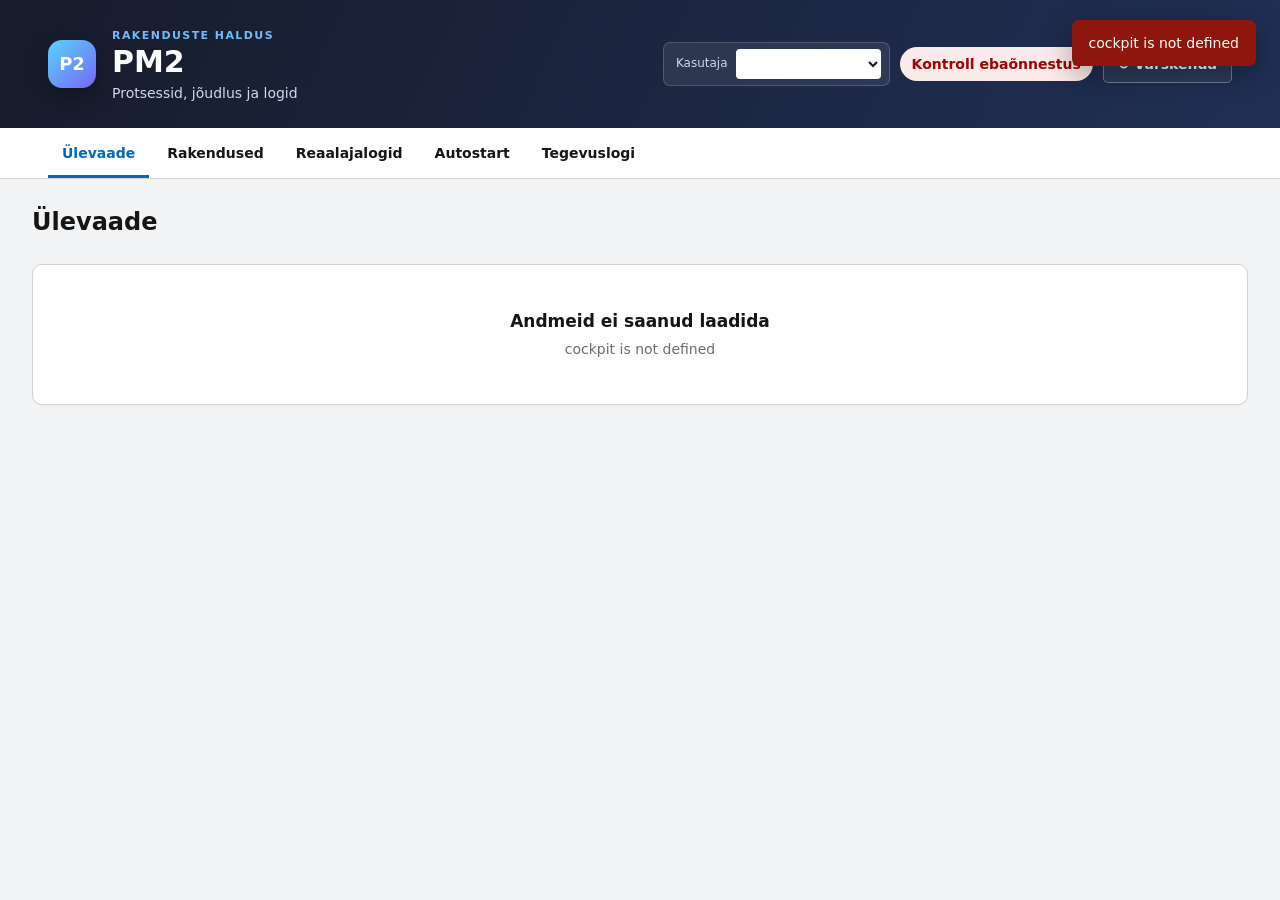
==== cockpit-pm2/index.html @ 588d758e "Add PM2 module and multi-port reverse proxy support" ====
<!doctype html>
<html lang="et">
<head>
  <meta charset="utf-8">
  <meta name="viewport" content="width=device-width,initial-scale=1">
  <title>PM2 rakendused</title>
  <link rel="stylesheet" href="../base1/patternfly.css">
  <link rel="stylesheet" href="style.css">
  <script src="../base1/cockpit.js"></script>
</head>
<body>
  <div id="toast" class="toast hidden"></div>
  <header>
    <div class="brand"><span class="logo">P2</span><div><span class="eyebrow">RAKENDUSTE HALDUS</span><h1>PM2</h1><p id="subtitle">Protsessid, jõudlus ja logid</p></div></div>
    <div class="header-actions">
      <label class="user-picker"><span>Kasutaja</span><select id="user-select" aria-label="PM2 kasutaja"></select></label>
      <span id="health" class="status loading">Kontrollin</span>
      <button id="refresh" class="header-button">↻ Värskenda</button>
    </div>
  </header>
  <nav id="nav">
    <button class="active" data-view="overview">Ülevaade</button>
    <button data-view="apps">Rakendused</button>
    <button data-view="logs">Reaalajalogid</button>
    <button data-view="startup">Autostart</button>
    <button data-view="activity">Tegevuslogi</button>
  </nav>
  <main>
    <div id="loading" class="loading"><span class="spinner"></span><span>Laen PM2 olekut…</span></div>
    <section id="content" class="hidden"></section>
  </main>

  <dialog id="app-dialog"><form id="app-form">
    <div class="dialog-head"><div><span class="eyebrow">UUS RAKENDUS</span><h2>Lisa PM2 rakendus</h2><p>Rakendus käivitatakse valitud Linuxi kasutajana.</p></div><button type="button" class="icon-button" data-close-app>×</button></div>
    <div class="form-grid">
      <label class="field"><span>Nimi</span><input name="name" required maxlength="100" placeholder="minu-rakendus"></label>
      <label class="field"><span>Töökataloog</span><input name="cwd" required placeholder="/home/kasutaja/Projects/App"></label>
      <label class="field wide"><span>Käivitusfail</span><input name="script" required placeholder="dist/index.js"><small>Absoluutne tee või töökataloogi suhtes.</small></label>
      <label class="field"><span>Interpretaator</span><select name="interpreter"><option value="">Automaatne</option><option value="node">Node.js</option><option value="python3">Python 3</option><option value="bash">Bash</option><option value="none">Käivitatav fail</option></select></label>
      <label class="field"><span>Režiim</span><select name="mode"><option value="fork">Fork</option><option value="cluster">Cluster</option></select></label>
      <label class="field"><span>Instantse</span><input name="instances" type="number" min="1" max="64" value="1"></label>
      <label class="field"><span>Mälupiirang</span><input name="max_memory" placeholder="500M"><small>Valikuline, nt 500M või 2G.</small></label>
      <label class="field wide"><span>Argumendid</span><input name="arguments" placeholder="--port 3000 --verbose"><small>Käsurea argumendid; jutumärgid on toetatud.</small></label>
      <label class="field wide"><span>Keskkonnamuutujad</span><textarea name="environment" rows="4" placeholder="NODE_ENV=production&#10;PORT=3000"></textarea><small>Üks KEY=value rea kohta. Väärtusi pärast salvestamist UI-s ei näidata.</small></label>
    </div>
    <div class="option-row"><label><input name="autorestart" type="checkbox" checked> Taaskäivita vea korral</label><label><input name="watch" type="checkbox"> Jälgi failimuudatusi</label></div>
    <section class="publish-card">
      <label class="publish-toggle"><span><strong>Avalda reverse proxy kaudu</strong><small>Loo rakendusele HTTPS-aadress ühisdomeeni alamrajal.</small></span><input name="publish" type="checkbox"></label>
      <div id="publish-fields" class="form-grid hidden">
        <label class="field"><span>Avalik domeen</span><input name="public_domain" placeholder="server.example.ee"></label>
        <label class="field"><span>Alamrada</span><input name="public_path" placeholder="/rakendus" pattern="/[a-z0-9][a-z0-9_-]*"><small>Lõpuslash lisatakse automaatselt.</small></label>
        <label class="field"><span>Rakenduse kohalik port</span><input name="public_port" type="number" min="1024" max="65535" placeholder="3000"><small>Lisatakse rakendusele PORT muutujana.</small></label>
        <div class="field route-options"><label><input name="strip_prefix" type="checkbox" checked> Eemalda prefiks</label><label><input name="public_websocket" type="checkbox" checked> WebSocketid</label></div>
        <p class="field wide publish-hint">Frontend-rakenduse absoluutsete <code>/assets</code> ja <code>/api</code> aadresside korral määra rakenduses baasrajaks sama alamrada.</p>
      </div>
    </section>
    <div class="dialog-actions"><button type="button" class="button" data-close-app>Loobu</button><button id="app-submit" class="button primary">Lisa ja käivita</button></div>
  </form></dialog>

  <dialog id="detail-dialog">
    <div class="dialog-head"><div><span class="eyebrow">PROTSESSI DETAILID</span><h2 id="detail-title"></h2></div><button type="button" class="icon-button" data-close-detail>×</button></div>
    <div id="detail-content"></div>
    <div class="dialog-actions"><button class="button" data-close-detail>Sulge</button></div>
  </dialog>

  <dialog id="confirm-dialog"><form id="confirm-form">
    <div class="danger-icon">!</div><h2 id="confirm-title"></h2><p id="confirm-text"></p>
    <label class="field"><span id="confirm-prompt"></span><input id="confirm-input" autocomplete="off"></label>
    <div class="dialog-actions"><button type="button" class="button" data-close-confirm>Loobu</button><button id="confirm-submit" class="button danger">Kinnita</button></div>
  </form></dialog>
  <script src="app.js"></script>
</body>
</html>
---- cockpit-pm2/style.css ----
:root{color-scheme:light dark;--bg:var(--pf-v5-global--BackgroundColor--200,#f2f3f5);--surface:var(--pf-v5-global--BackgroundColor--100,#fff);--text:var(--pf-v5-global--Color--100,#151515);--muted:#6a6e73;--border:#d2d2d2;--blue:#06c;--green:#16833b;--red:#c9190b;--amber:#f0ab00}*{box-sizing:border-box}body{margin:0;background:var(--bg);color:var(--text);font:14px/1.45 system-ui,-apple-system,"Segoe UI",sans-serif}header{min-height:108px;padding:24px clamp(18px,4vw,48px);background:linear-gradient(115deg,#171c2b,#202f55);color:#fff;display:flex;align-items:center;justify-content:space-between;gap:24px}.brand{display:flex;align-items:center;gap:16px}.logo{width:48px;height:48px;border-radius:14px;background:linear-gradient(135deg,#59d2fe,#7667f5);display:grid;place-items:center;font-weight:800;font-size:18px;box-shadow:0 8px 24px #0005}.eyebrow{font-size:11px;letter-spacing:.13em;font-weight:700;color:#73bcf7}h1{margin:1px 0 0;font-size:30px;line-height:1.1}header p{margin:5px 0 0;color:#d2d9e8}.header-actions{display:flex;align-items:center;gap:10px}.user-picker{display:flex;align-items:center;gap:8px;background:#ffffff14;border:1px solid #ffffff2e;border-radius:7px;padding:6px 8px 6px 12px}.user-picker span{font-size:12px;color:#d2d9e8}.user-picker select{min-width:145px;border:0;background:#fff;color:#151515;padding:6px 28px 6px 8px;border-radius:4px;font:inherit}.header-button,.button{border:1px solid #8a8d90;border-radius:5px;background:transparent;color:inherit;padding:8px 14px;font:inherit;font-weight:600;cursor:pointer}.header-button{border-color:#ffffff55;color:#fff;background:#ffffff10}.header-button:hover{background:#ffffff20}.button:hover{background:#0000000b}.button.primary{background:var(--blue);border-color:var(--blue);color:#fff}.button.danger{color:var(--red);border-color:var(--red)}.button.small{font-size:12px;padding:5px 10px}.button:disabled{opacity:.5;cursor:not-allowed}.status,.pill{display:inline-flex;align-items:center;gap:6px;border-radius:999px;font-weight:650}.status{padding:7px 12px;background:#ffffff1a}.status.ok,.pill.ok{background:#e7f7e7;color:#176b2c}.status.bad,.pill.bad{background:#faeae8;color:#a30000}.status.loading{color:#d2d9e8}.pill{padding:4px 9px;background:#ededed;color:#4f5255;font-size:12px}.pill.warn{background:#fff4cc;color:#795600}nav{padding:0 clamp(18px,4vw,48px);background:var(--surface);border-bottom:1px solid var(--border);display:flex;gap:4px;overflow:auto}nav button{border:0;border-bottom:3px solid transparent;background:transparent;color:inherit;padding:15px 14px 12px;font:inherit;font-weight:650;white-space:nowrap;cursor:pointer}nav button.active{color:var(--blue);border-bottom-color:var(--blue)}main{max-width:1280px;margin:0 auto;padding:26px clamp(16px,3vw,32px) 50px}.page-head,.card-head,.dialog-head,.dialog-actions,.button-row,.option-row{display:flex;align-items:center;justify-content:space-between;gap:12px}.page-head{margin-bottom:20px}.page-head h2{font-size:24px;margin:0}.page-head p,.muted{color:var(--muted);margin:4px 0 0}.page-actions{display:flex;align-items:center;gap:9px}.metrics{display:grid;grid-template-columns:repeat(4,minmax(0,1fr));gap:14px;margin-bottom:18px}.metric,.card{background:var(--surface);border:1px solid var(--border);border-radius:10px;box-shadow:0 1px 2px #0000000a}.metric{padding:18px}.metric span{display:block;color:var(--muted);font-size:12px;font-weight:650}.metric strong{display:block;font-size:25px;margin-top:5px}.metric small{display:block;color:var(--muted);margin-top:3px}.card{padding:20px;margin-top:16px}.card h3{margin:0;font-size:17px}.notice{padding:14px 16px;border-radius:7px;background:#e7f1fa;color:#004b95;margin-bottom:18px}.notice.success{background:#e7f7e7;color:#176b2c}.notice.warning{background:#fff4cc;color:#684b00}.table-wrap{overflow:auto;margin:0 -20px -20px}table{width:100%;border-collapse:collapse;min-width:840px}th,td{text-align:left;padding:13px 16px;border-bottom:1px solid var(--border);vertical-align:middle}th{font-size:12px;color:var(--muted);font-weight:700;background:#00000005}tbody tr:last-child td{border-bottom:0}tbody tr:hover{background:#0066cc08}.app-name{display:flex;align-items:center;gap:11px}.app-icon{width:34px;height:34px;border-radius:9px;background:#e7f1fa;color:#004b95;display:grid;place-items:center;font-weight:750}.app-name strong,.app-name small{display:block}.app-name small{color:var(--muted)}.resource{min-width:90px}.resource strong,.resource small{display:block}.resource small{color:var(--muted)}.actions{white-space:nowrap;text-align:right}.actions .button{margin-left:4px}.empty{text-align:center;padding:44px 20px;color:var(--muted)}.empty strong{display:block;color:var(--text);font-size:17px;margin-bottom:6px}.loading{min-height:240px;display:flex;align-items:center;justify-content:center;gap:12px;color:var(--muted)}.spinner{width:24px;height:24px;border:3px solid #d2d2d2;border-top-color:var(--blue);border-radius:50%;animation:spin .8s linear infinite}@keyframes spin{to{transform:rotate(360deg)}}.hidden{display:none!important}.toast{position:fixed;z-index:20;right:24px;top:20px;max-width:440px;padding:13px 17px;border-radius:7px;background:#1e4f2a;color:#fff;box-shadow:0 8px 30px #0005}.toast.error{background:#8f160d}.log-toolbar{display:flex;align-items:flex-end;gap:12px}.log-toolbar .field{margin:0;min-width:260px}.log-box{height:480px;overflow:auto;background:#11151d;color:#dce6f2;border-radius:8px;padding:14px 16px;white-space:pre-wrap;overflow-wrap:anywhere;font:12px/1.55 ui-monospace,SFMono-Regular,Consolas,monospace;margin:14px 0 0}.live{color:#176b2c;font-weight:700}.kv{display:grid;grid-template-columns:minmax(130px,1fr) 2fr;gap:0;margin:14px 0 0}.kv dt,.kv dd{margin:0;padding:10px 0;border-bottom:1px solid var(--border)}.kv dt{color:var(--muted)}.kv dd{text-align:right;overflow-wrap:anywhere}.startup-layout{display:grid;grid-template-columns:1.2fr .8fr;gap:16px}.startup-state{display:flex;align-items:center;gap:14px;padding:16px;border-radius:8px;background:#00000005;margin:14px 0}.startup-state .state-icon{width:42px;height:42px;border-radius:50%;display:grid;place-items:center;background:#e7f7e7;color:#176b2c;font-size:20px}.startup-state.bad .state-icon{background:#faeae8;color:#a30000}.timeline{list-style:none;padding:0;margin:8px 0 0}.timeline li{display:grid;grid-template-columns:150px 120px 1fr;gap:12px;padding:11px 0;border-bottom:1px solid var(--border)}.timeline time,.timeline span{color:var(--muted)}dialog{border:0;border-radius:12px;width:min(760px,calc(100% - 30px));max-height:calc(100vh - 40px);overflow:auto;padding:24px;color:var(--text);background:var(--surface);box-shadow:0 18px 60px #0007}dialog::backdrop{background:#0009}.dialog-head{align-items:flex-start}.dialog-head h2{margin:2px 0 0}.dialog-head p{color:var(--muted);margin:5px 0 0}.icon-button{border:0;background:transparent;color:inherit;font-size:26px;cursor:pointer}.form-grid{display:grid;grid-template-columns:1fr 1fr;gap:0 16px}.field{display:flex;flex-direction:column;gap:6px;margin-top:16px;font-weight:650}.field.wide{grid-column:1/-1}.field small{color:var(--muted);font-weight:400}.field input,.field select,.field textarea{width:100%;font:inherit;padding:9px 10px;border:1px solid #8a8d90;border-radius:5px;background:var(--surface);color:inherit}.field textarea{resize:vertical;font-family:ui-monospace,monospace}.option-row{justify-content:flex-start;margin-top:18px;padding:14px;background:#00000005;border-radius:7px}.option-row label{display:flex;align-items:center;gap:7px}.dialog-actions{justify-content:flex-end;margin-top:24px}.danger-icon{width:44px;height:44px;border-radius:50%;display:grid;place-items:center;background:#faeae8;color:var(--red);font-size:25px;font-weight:800}.confirm-copy{font-family:ui-monospace,monospace}.code{font-family:ui-monospace,monospace;overflow-wrap:anywhere}.bar{height:6px;border-radius:5px;background:#d2d2d2;overflow:hidden;margin-top:5px}.bar span{display:block;height:100%;background:var(--blue);border-radius:5px}
.publish-card{margin-top:18px;border:1px solid var(--border);border-radius:9px;padding:15px;background:#0066cc05}.publish-toggle{display:flex;align-items:center;justify-content:space-between;gap:14px}.publish-toggle span,.publish-toggle small{display:block}.publish-toggle small{color:var(--muted);font-weight:400;margin-top:3px}.publish-toggle input{width:20px;height:20px;accent-color:var(--blue)}.route-options{flex-direction:row;align-items:center;gap:18px;padding-top:20px}.route-options label{display:flex;align-items:center;gap:6px;font-weight:500}
.public-link{display:block;color:var(--blue);font-size:11px;margin-top:3px;text-decoration:none;max-width:300px;overflow:hidden;text-overflow:ellipsis}.public-link:hover{text-decoration:underline}
.publish-hint{margin-bottom:0;color:var(--muted);font-weight:400;line-height:1.5}.publish-hint code{font-family:ui-monospace,monospace}
@media(max-width:900px){header{align-items:flex-start}.header-actions{flex-wrap:wrap;justify-content:flex-end}.metrics{grid-template-columns:1fr 1fr}.startup-layout{grid-template-columns:1fr}.actions .button{margin:3px 0 3px 3px}.timeline li{grid-template-columns:120px 100px 1fr}}
@media(max-width:640px){header{display:block;padding:18px}.header-actions{justify-content:flex-start;margin-top:18px}.user-picker{flex:1}.user-picker select{width:100%;min-width:0}nav{padding:0 8px}main{padding:18px 12px}.page-head{align-items:flex-start}.page-actions{flex-wrap:wrap;justify-content:flex-end}.metrics{grid-template-columns:1fr 1fr;gap:9px}.metric{padding:14px}.metric strong{font-size:21px}.card{padding:15px}.table-wrap{margin:0 -15px -15px}.form-grid{grid-template-columns:1fr}.field.wide{grid-column:auto}.option-row{display:block}.option-row label+label{margin-top:10px}.log-toolbar{display:block}.log-toolbar .field{min-width:0}.timeline li{display:block}.timeline li span{display:inline-block;margin:4px 8px 0 0}.kv{grid-template-columns:1fr}.kv dd{text-align:left;padding-top:0}.kv dt{border-bottom:0;padding-bottom:3px}}
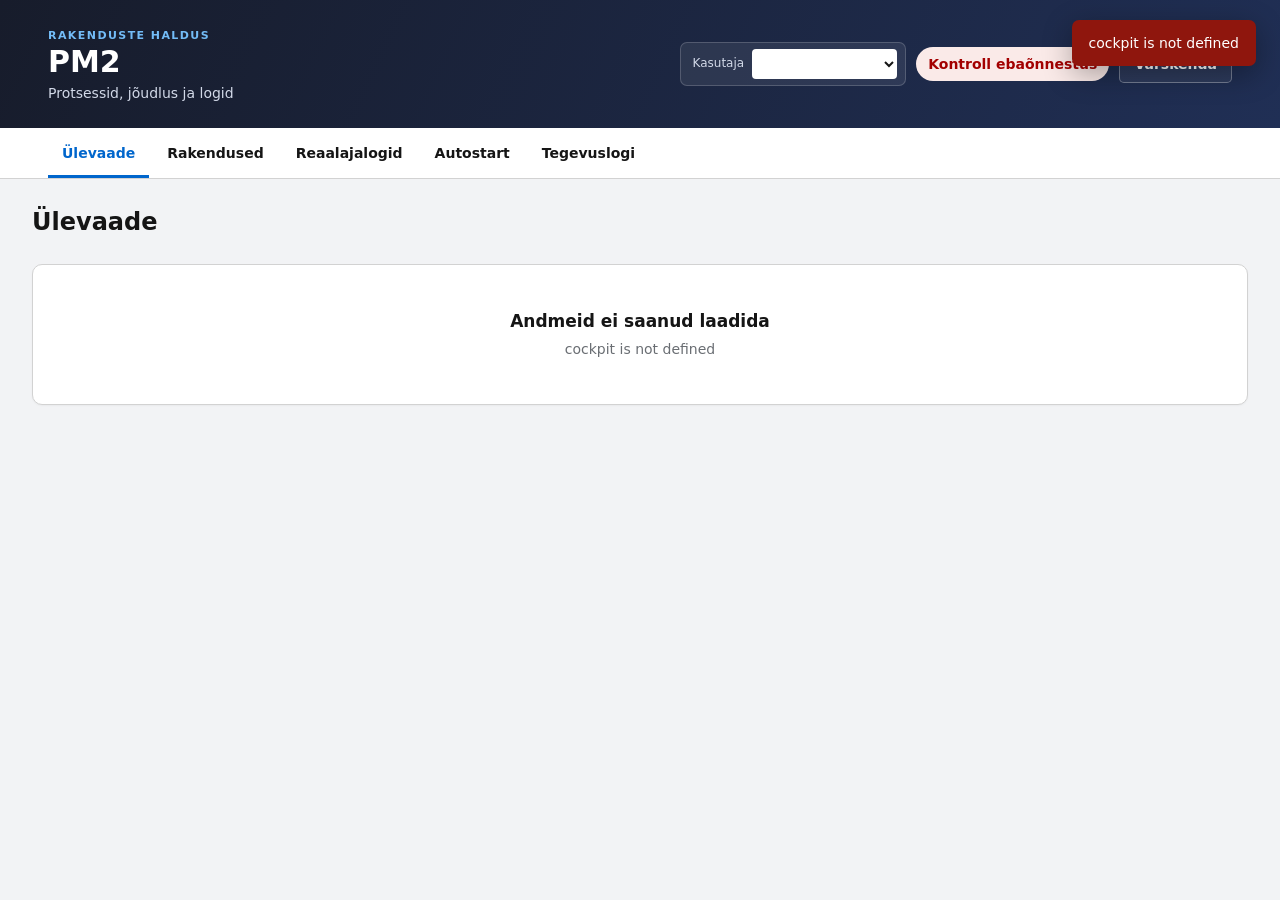
==== commit c4fb25aa: "Align module design with Cockpit and progressively load Samba views" ====
--- a/cockpit-pm2/index.html
+++ b/cockpit-pm2/index.html
@@ -4,18 +4,20 @@
   <meta charset="utf-8">
   <meta name="viewport" content="width=device-width,initial-scale=1">
   <title>PM2 rakendused</title>
-  <link rel="stylesheet" href="../base1/patternfly.css">
+
   <link rel="stylesheet" href="style.css">
+  <link rel="stylesheet" href="cockpit-common.css">
+  <script src="cockpit-common.js" defer></script>
   <script src="../base1/cockpit.js"></script>
 </head>
 <body>
-  <div id="toast" class="toast hidden"></div>
+  <div id="toast" class="toast hidden" role="status" aria-live="polite"></div>
   <header>
-    <div class="brand"><span class="logo">P2</span><div><span class="eyebrow">RAKENDUSTE HALDUS</span><h1>PM2</h1><p id="subtitle">Protsessid, jõudlus ja logid</p></div></div>
+    <div class="brand"><div><span class="eyebrow">RAKENDUSTE HALDUS</span><h1>PM2</h1><p id="subtitle">Protsessid, jõudlus ja logid</p></div></div>
     <div class="header-actions">
       <label class="user-picker"><span>Kasutaja</span><select id="user-select" aria-label="PM2 kasutaja"></select></label>
       <span id="health" class="status loading">Kontrollin</span>
-      <button id="refresh" class="header-button">↻ Värskenda</button>
+      <button id="refresh" class="header-button">Värskenda</button>
     </div>
   </header>
   <nav id="nav">
